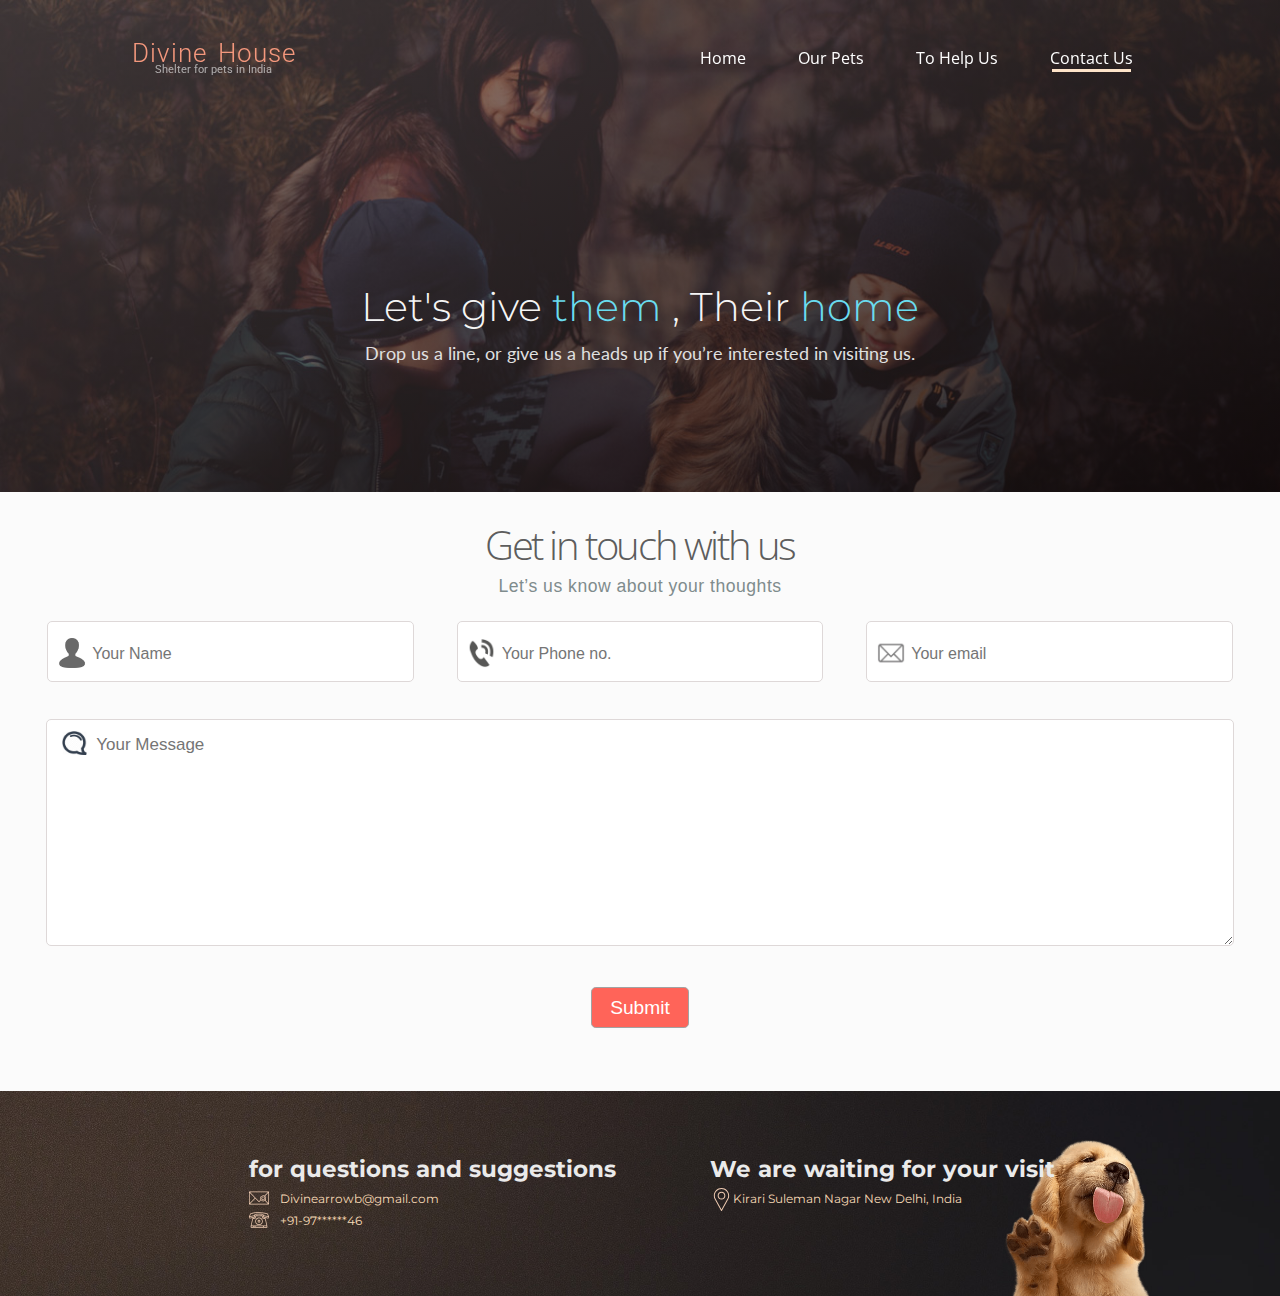
==== contact_us/contact_us.html @ d9075e63 "Add files via upload" ====
<!DOCTYPE html>
<html lang="en">

<head>
    <meta charset="UTF-8">
    <meta name="viewport" content="width=device-width, initial-scale=1.0">
    <title>contact</title>
    <link href="https://fonts.googleapis.com/css?family=Lato|Montserrat|Roboto|Ubuntu|Open+Sans|Slabo+27px" rel="stylesheet">
    <link rel="stylesheet" href="contact_us.css">
    <link rel="stylesheet" href="../nav/nav.css">
    <link rel="stylesheet" href="../fotter/fotter.css">


</head>

<body>


    <!-- header -->

    <header>
        <div class="navbar">
            <div class="logo">
                <h3>Divine House</h3>
                <p>Shelter for pets in India</p>
            </div>

            <nav>
                <div class="nav_container">
                    <a href="../index.html">Home</a>
                    <a href="../ourpets/ourpet.html">our pets</a>
                    <a href="#">to help us</a>
                    <a href="#" class="active_nav">contact us</a>
                </div>
            </nav>

            <div class="menu noSelect">
                <span></span>
                <span></span>
                <span></span>
            </div>

        </div>
    </header>

    <!--contact Us-->
    <section id="contact">
        <div class="contact_up">
            <div class="contact_up_txt">
                <h2>Let's give <span>them</span> , Their <span>home</span> </h2>
                <p>Drop us a line, or give us a heads up if you’re interested in visiting us.</p>
            </div>
        </div>


        <div class="contact_container">
            <h2>Get in touch with us</h2>
            <p>Let’s us know about your thoughts</p>
            <form>
                <div class="contact_container_info">
                    <div class="contact_container_name info">
                        <img src="images/contact.png" alt="name icon">
                        <input type="text" name="name" required="" placeholder="Your Name">
                    </div>
                    <div class="contact_container_phone info">
                        <img src="images/phone.png" alt="phone icon">
                        <input type="text" required="" placeholder="Your Phone no.">
                    </div>
                    <div class="contact_container_email info">
                        <img src="images/Email-Icon.png" alt="email icon">
                        <input type="email" required="" placeholder="Your email">
                    </div>
                </div>
                <div class="contact_container_message">
                    <img src="images/Speech-256.png" alt="message icon">
                    <textarea name="Message" cols="30" rows="10" placeholder="Your Message"></textarea>
                </div>
                <button type="submit">Submit</button>
            </form>
        </div>



    </section>

    <fotter id="fotter">
        <div class="fotter_container">
            <div class="fotter_contact">
                <h6>for questions and suggestions</h6>
                <div class="fotter_content mail">
                    <img id="mail" src="" alt="mailid">
                    <p>Divinearrowb@gmail.com</p>
                </div>

                <div class="fotter_content phone">
                    <img id="phone" src="" alt="phone number">
                    <p>+91-97******46</p>
                </div>
            </div>
            <div class="fotter_adress">
                <h6>We are waiting for your visit</h6>
                <div class="adress">
                    <img id="location" src="" alt="Location Image">
                    <p>Kirari Suleman Nagar New Delhi, India</p>
                </div>
            </div>
        </div>
        <img id="fotter_dog" src="images/fotter_dog.png" alt="fotter Dog img">
    </fotter>

    <script src="../nav/nav.js"></script>
</body>

</html>
---- contact_us/contact_us.css ----
* {
    padding: 0;
    margin: 0;
}

.contact_up {
    background-image: linear-gradient(to right bottom, rgba(125, 121, 121, 0.35), rgba(13, 8, 8, 0.75)), url(images/background.jpg);
    background-position: top;
    background-size: cover;
    background-repeat: no-repeat;
}

.contact_up_txt {
    padding-top: 22%;
    padding-bottom: 10%;
}

.contact_up_txt h2 {
    font-family: 'montserrat', sans-serif;
    color: whitesmoke;
    font-size: 2.5rem;
    font-weight: 300;
    margin-bottom: 12px;
    text-align: center;
}

.contact_up_txt h2 span {
    color: #6adcef;
}

.contact_up_txt p {
    text-align: center;
    color: #e0e0e0;
    font-size: 1.1rem;
    font-family: 'lato', sans-serif;
}

.contact_container {
    padding: 2%;
    background-color: rgba(244, 244, 244, 0.33);
}

.contact_container h2 {
    color: #5d5d5d;
    text-align: center;
    font-family: 'Open Sans', sans-serif;
    letter-spacing: -2.4px;
    font-weight: 300;
    font-size: 2.5rem;
}

.contact_container p {
    text-align: center;
    color: #7f8c8d;
    padding: 0;
    font-size: 1.1rem;
    font-family: 'loto', sans-serif;
    letter-spacing: 0.5px;
    margin-top: 0.3%;
    margin-bottom: 2%;
}

.contact_container_info {
    margin: auto;
    margin-bottom: 3%;
    text-align: center;
}

.info {
    display: inline-block;
    position: relative;
    width: 30%;
}

.info img {
    position: absolute;
    width: 8%;
    left: 3%;
    top: 28%;
}

.info input {
    width: 82%;
    border: 1px solid #ded8d8;
    border-radius: 5px;
    font-size: 1rem;
    font-family: sans-serif;
    line-height: 1.15;
    padding: 6% 5% 5% 12%;
}

.info:not(:first-child) {
    margin-left: 3%
}

.contact_container_message {
    text-align: center;
    position: relative;
}

.contact_container_message img {
    position: absolute;
    width: 2%;
    left: 3%;
    top: 5%;
}

.contact_container_message textarea {
    width: 88.5%;
    border: 1px solid #ded8d8;
    border-radius: 5px;
    font-size: 17px;
    font-family: sans-serif;
    line-height: 1.15;
    padding: 1.2% 4%;
}

.contact_container form button {
    padding: 0.7% 1.5%;
    font-size: 1.2rem;
    border: 1px solid #a2a2a2;
    border-radius: 0.3rem;
    background-color: #ff6459;
    margin-left: 89%;
    cursor: pointer;
    display: block;
    margin: auto;
    margin-top: 3%;
    margin-bottom: 3%;
    color: white;
    transition: all 0.5s;
}

.contact_container form button:hover {
    background-color: #7dcc7f;
    color: #f7f7f7;
    border-color: #f7f7f7;
    box-shadow: 2px 2px 14px 2px #b1b1b1bd;
}

/*  responsive  */

/* max width formobile is 600px & max width for tablet is 1024px*/

@media only screen and (min-width:280px) and (max-width:1024px) {
    /* Banner Content */
    .contact_up_txt {
        padding-top: 36%;
    }
    .contact_up_txt h2 {
        font-size: 2rem;
        padding: 0px 10%;
    }
    .contact_up_txt p {
        font-size: 0.65rem;
    }
    .contact_container h2 {
        letter-spacing: -0.9px;
        font-size: 1.85rem;
    }
    .contact_container p {
        font-size: 0.8rem;
        margin-bottom: 1.4rem;
    }
    .info {
        display: block;
        width: 100%;
        margin-top: 3%;
    }
    .info img {
        width: 6%;
        left: 5%;
        top: 33%;
    }
    .contact_container_message img {
        width: 5%;
        left: 50px;
        top: 9%;
    }
    .info:not(:first-child) {
        margin-left: 0px;
    }
    .contact_container_message textarea {
        padding: 4.2% 13%;
    }
    .contact_container_message textarea {
        width: 72.5%;
    }
    .contact_container form button {
        display: block;
        margin: auto;
        margin-top: 4%;
        margin-bottom: 4%;
    }
}



@media only screen and (min-width: 280px) and (max-width: 615px) {
    .contact_container_message img {
        left: 18px;
        width: 6%;
        left: 20px;
        top: 6%;
    }

    /*= changing image =*/
    .contact_up {
        background-image: linear-gradient(to right bottom, rgba(125, 121, 121, 0.35), rgba(13, 8, 8, 0.75)), url(images/background_low.jpg);
    }
}
---- nav/nav.css ----
/* nav styling for all */

/*-- NAV --*/

.navbar {
    position: fixed;
    top: 0px;
    left: 0px;
    width: 100%;
    padding-top: 3%;
    transition: all 0.3s;
    z-index: 1000;
    transition: all 0.3s;
}

.logo {
    font-family: 'Roboto', sans-serif;
    cursor: pointer;
    float: left;
    margin-left: 10.3%;
    text-decoration: none;
    transition: all 0.3s;
}

.logo h3 {
    text-transform: capitalize;
    text-decoration: none;
    color: #f4987d;
    font-size: 1.6rem;
    letter-spacing: 1px;
    word-spacing: 4px;
    font-weight: 300;
    cursor: pointer;
    transition: all 0.3s ease-out;
}

.logo p {
    color: rgba(244, 244, 244, 0.63);
    font-size: 11px;
    text-align: center;
    margin-top: -3%;
    transition: all 0.3s ease-out;
    text-decoration: none;
}

.logo:hover > h3 {
    color: #ef7272;
}

.logo:hover > p {
    color: #68b0f1;
}

nav {
    float: right;
    margin-top: 0.7%;
    margin-right: 11.5%;
    transition: all 0.3s;
}

nav a {
    text-decoration: none;
    color: white;
    margin-left: 3rem;
    display: inline-block;
    text-transform: capitalize;
    font-family: 'Open Sans', sans-serif;
    text-decoration: underline;
    text-decoration-color: transparent;
    text-underline-position: under;
    transition: all 0.2s;
}

nav a:first-child {
    margin-left: 0%;
}

nav a:hover {
    text-decoration: underline;
    text-decoration-color: #f45151;
    color: rgb(245, 172, 172);
}

.active_nav {
    text-decoration: none !important;
}

.active_nav:after {
    content: ' ';
    height: 2.6px;
    background: #fee4c9;
    display: block;
    margin-top: 2%;
    width: 95%;
    margin: auto;
    transition: all 0.2s;
}

.active_nav:hover {
    text-decoration: none !important;
}

a:hover:after {
    background: #f45151;
}




/* anim starter */

.activeNavbar {
    padding-top: 0.8% !important;
    padding-bottom: 0.8% !important;
    background: #2d2322;
    /* Old browsers */
    background: -moz-linear-gradient(left, #44352d 0%, #2d2322 50%, #1a1a1c 100%);
    /* FF3.6-15 */
    background: -webkit-linear-gradient(left, #44352d 0%, #2d2322 50%, #1a1a1c 100%);
    /* Chrome10-25,Safari5.1-6 */
    background: linear-gradient(to right, #44352d 0%, #2d2322 50%, #1a1a1c 100%);
    /* W3C, IE10+, FF16+, Chrome26+, Opera12+, Safari7+ */
    filter: progid:DXImageTransform.Microsoft.gradient( startColorstr='#44352d', endColorstr='#1a1a1c', GradientType=1);
    /* IE6-9 */
}

.activeLogo {
    margin-left: 4%;
}

.activeNav {
    margin-right: 6%;
}

@media only screen and (min-width:280px) and (max-width:1024px) {
    /* logo */
    .logo {
        margin-left: 5.3%;
    }
    .logo h3 {
        font-size: 1.5rem;
    }
    .logo p {
        font-size: 11px;
    }
    nav {
        margin-right: 5.5%;
    }
}



@media only screen and (min-width:280px) and (max-width:800px) {
    nav {
        visibility: hidden;
    }

    .navbar {
        padding-top: 2.5% !important;
        padding-bottom: 2.5% !important;
    }

    .logo {
        margin-left: 4% !important;
    }

    /* = = =  Menu = = = */
    .menu {
        width: 40px;
        position: fixed;
        right: 0px;
        cursor: pointer;
        margin: 10px 30px 2px 0px;
        z-index: 1000;
    }

    .noSelect {
        -webkit-tap-highlight-color: rgba(255, 255, 255, 0);
        tap-highlight-color: rgba(255, 255, 255, 0);
    }
    .menu span {
        width: 100%;
        height: 4px;
        display: block;
        /*background-color: #ef3131;   red */
        background-color: #d17a61;
        margin: 0px;
        border-radius: 5px;
        transition: all 0.35s;
    }
    .menu span:nth-child(2) {
        width: 60%;
        margin: 6px 0px;
        transition: all 0.45s cubic-bezier(0.58, -1, 0.25, 1);
    }
    .menu span:last-child {
        width: 85%;
        margin: 6px 0px;
        transition: all 0.35s;
    }
    .menu:hover span:nth-child(2) {
        width: 100%;
    }
    .menu:hover span:last-child {
        width: 100%;
    }
    .activeMenu span:first-child {
        transform: translate(0%, 260%) rotate(40deg);
        width: 100%;
    }
    .activeMenu span:nth-child(2) {
        opacity: 0;
        margin-left: 120%;
        width: 100%;
    }
    .activeMenu span:last-child {
        transform: translate(0%, -260%) rotate(-40deg);
        width: 100%;
    }
    .activeMenu:hover span:last-child {
        width: 100%;
    }
    nav {
        position: fixed;
        top: 0%;
        transform: translateX(100%);
        width: 100%;
        height: 100vh;
        background-color: rgba(20, 8, 4, 0.96);
        float: none;
        margin-right: 0px;
        margin-top: 0px;
        z-index: 500;
        visibility: hidden;
        opacity: 0;
        transition: all 0.3s 0.1s cubic-bezier(0.4, 0, 1, 1);
        ;
    }
    .navOnOff {
        visibility: visible;
        opacity: 1;
        transform: translateX(0%);
    }
    .nav_container {
        position: relative;
        top: 50%;
        transform: translateY(-50%);
    }
    nav a:first-child {
        border-top: 2px solid white;
    }
    nav a {
        text-decoration: none;
        color: white;
        margin: 0px;
        display: block;
        text-align: center;
        font-size: 25px;
        padding: 5px 0;
        border-bottom: 2px solid white;
        text-transform: uppercase;
        background-color: #140703;
        background-size: 100%;
        transition: all 0.3s ease-out;
    }
    nav a:hover {
        text-decoration: none;
        background-color: #690404;
        color: white;
        background-size: 0% 200%;
    }
    .active_nav {
        text-decoration: none !important;
    }
    .active_nav:after {
        display: none;
    }
    /*== menu over ==*/
}





@media only screen and (min-width:280px) and (max-width:480px) {
    /* nav */
    .logo h3 {
        font-size: 20px;
    }
    .logo p {
        font-size: 9px;
    }
    .menu {
        margin: 4px 20px 2px 0px !important;
    }
    .activeNavbar {
        box-shadow: 0px 2px 20px -1px rgba(28, 28, 28, 0.82);
    }
}
---- fotter/fotter.css ----
/*- - - - Fotter - - - -*/

#fotter {
    display: block;
    background: url('images/background-color.jpg') no-repeat left;
    background-size: cover;
    position: relative;
    font-family: "montserrat", sans-serif;
}

.fotter_container {
    width: 782px;
    margin: auto;
    padding: 5% 0px;
}

.fotter_contact {
    width: 435px;
    display: inline-block;
}

.fotter_contact h6,
.fotter_adress h6 {
    color: #eaeaea;
    font-size: 23px;
    display: inline-block;
    margin-bottom: 5px;
}

.fotter_content {
    line-height: 30px;
}

#mail {
    content: url("svgicons/mail.svg");
}

#phone {
    content: url("svgicons/telephone.svg");
}

#location {
    content: url("svgicons/location.svg");
}

#fotter_dog {
    content: url("images/fotter_dog.png");
}

.fotter_contact img {
    width: 20px;
    display: inline-block;
    float: left;
    margin-right: 2.5%;
}

.fotter_content p,
.fotter_adress p {
    color: #f7dab6;
    font-size: 12px;
    line-height: 22px;
}

.fotter_adress {
    display: inline-block;
    position: absolute;
    margin-left: 2%;
    z-index: 100;
}


.fotter_adress img {
    width: 23px;
    float: left;
}

#fotter #fotter_dog {
    width: 150px;
    position: absolute;
    bottom: 0px;
    right: 10%;
    z-index: 3;
}




/*  responsive  */

@media only screen and (min-width:280px) and (max-width:1024px) {
    /* fotter */
    .fotter_container {
        width: 690px;
        padding: 3.5% 0px;
    }
    .fotter_contact {
        width: 344px;
    }
    .fotter_contact h6 {
        font-size: 20px;
        letter-spacing: 1px;
        margin-bottom: 2%;
    }

    .fotter_contact img {
        width: 24px;
    }
    .fotter_content p {
        font-size: 14px;
        margin-top: 1%
    }
    .fotter_content {
        line-height: 26px;
    }
    .fotter_adress {
        margin-left: 2%;
    }
    .fotter_adress h6 {
        font-size: 23px;
        margin-bottom: 2%;
    }
    .fotter_adress img {
        width: 23px;
    }
    .fotter_adress p {
        line-height: 20px;
        font-size: 14px;
    }
    #fotter #fotter_dog {
        width: 130px;
        right: 8%;
    }
}

@media only screen and (min-width:280px) and (max-width:800px) {

    /* fotter */
    .fotter_container {
        width: 404px;
        padding: 3.5% 0px;
        margin: auto;
    }
    .fotter_contact {
        width: 218px;
    }
    .fotter_contact h6 {
        font-size: 12px;
        letter-spacing: 1px;
        margin-bottom: 2%;
    }
    .fotter_content {
        line-height: 26px;
    }
    .fotter_contact img {
        width: 18px;
    }
    .fotter_content p {
        font-size: 10px;
        margin-top: 1%;
        line-height: 22px;
    }
    .fotter_adress h6 {
        font-size: 12px;
        margin-top: 1%;
        margin-bottom: 7%;
    }
    .fotter_adress img {
        width: 23px;
    }
    .fotter_adress p {
        line-height: 11px;
        font-size: 9px;
    }
    #fotter #fotter_dog {
        width: 105px;
        right: 5%;
    }

}

@media only screen and (min-width:280px) and (max-width:600px) {
    /* fotter */
    #fotter {
        background-image: url('images/background-color_low.jpg');
    }
    #fotter #fotter_dog {
        width: 88px;
        right: 3%;
    }
    .fotter_container {
        width: 400px;
    }
    #fotter_dog {
        content: url('images/fotter_dog_low.png');
    }
}

@media only screen and (min-width:280px) and (max-width:480px) {
    /* fotter */
    .fotter_container {
        width: 312px;
    }
    .fotter_contact {
        width: 170px;
    }
    .fotter_contact h6 {
        font-size: 9px;
    }
    .fotter_contact img {
        width: 14px;
    }
    .fotter_content p {
        font-size: 7px;
        margin-top: 1%;
        line-height: 16px;
    }

    .fotter_adress h6 {
        font-size: 9px;
        margin-top: 5%;
        margin-bottom: 5%;
    }
    .fotter_adress p {
        line-height: 8px;
        font-size: 6px;
    }
    #fotter #fotter_dog {
        width: 66px;
    }
    .fotter_adress img {
        width: 15px;
    }
}
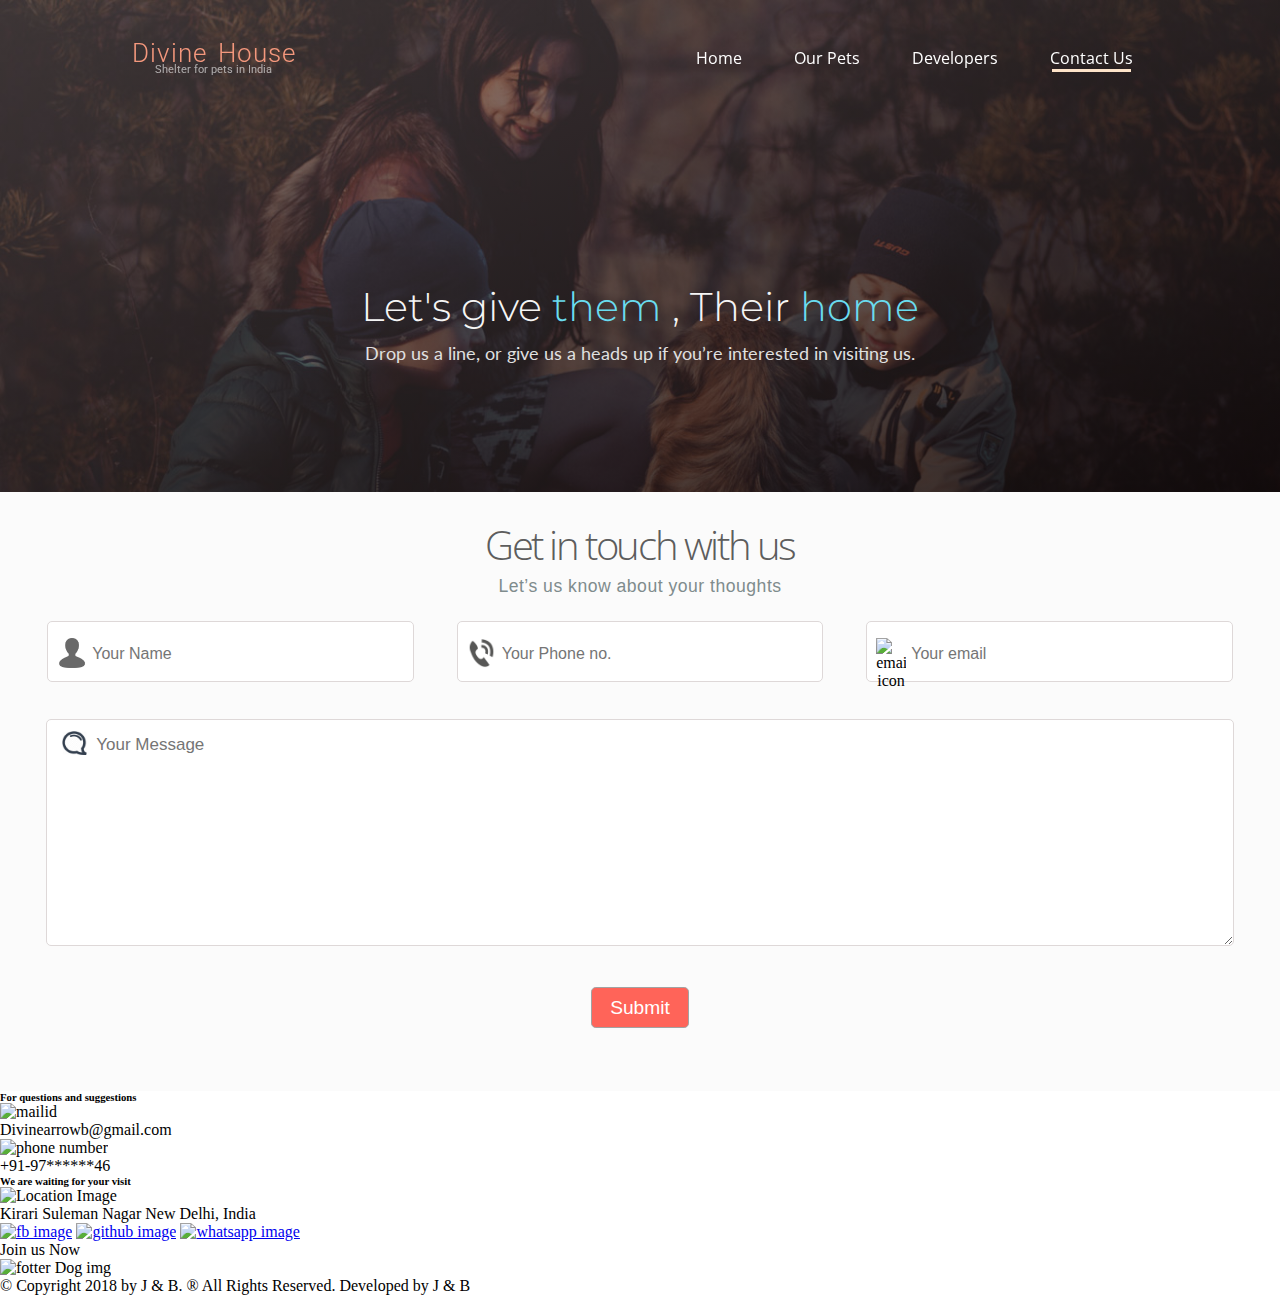
==== commit a18b06b5: "Update contact_us.html" ====
--- a/contact_us/contact_us.html
+++ b/contact_us/contact_us.html
@@ -1,10 +1,11 @@
-<!DOCTYPE html>
+﻿<!DOCTYPE html>
 <html lang="en">
 
 <head>
     <meta charset="UTF-8">
     <meta name="viewport" content="width=device-width, initial-scale=1.0">
-    <title>contact</title>
+    <title>Divine Shelter</title>
+    <link rel="shortcut icon" href="../home/images/brown_in_white.ico" type="image/x-icon">
     <link href="https://fonts.googleapis.com/css?family=Lato|Montserrat|Roboto|Ubuntu|Open+Sans|Slabo+27px" rel="stylesheet">
     <link rel="stylesheet" href="contact_us.css">
     <link rel="stylesheet" href="../nav/nav.css">
@@ -20,16 +21,18 @@
 
     <header>
         <div class="navbar">
-            <div class="logo">
-                <h3>Divine House</h3>
-                <p>Shelter for pets in India</p>
-            </div>
+            <a href="#">
+                <div class="logo">
+                    <h3>Divine House</h3>
+                    <p>Shelter for pets in India</p>
+                </div>
+            </a>
 
             <nav>
                 <div class="nav_container">
                     <a href="../index.html">Home</a>
                     <a href="../ourpets/ourpet.html">our pets</a>
-                    <a href="#">to help us</a>
+                    <a href="../developers/developers.html">Developers</a>
                     <a href="#" class="active_nav">contact us</a>
                 </div>
             </nav>
@@ -86,7 +89,7 @@
     <fotter id="fotter">
         <div class="fotter_container">
             <div class="fotter_contact">
-                <h6>for questions and suggestions</h6>
+                <h6>For questions and suggestions</h6>
                 <div class="fotter_content mail">
                     <img id="mail" src="" alt="mailid">
                     <p>Divinearrowb@gmail.com</p>
@@ -105,8 +108,16 @@
                 </div>
             </div>
         </div>
-        <img id="fotter_dog" src="images/fotter_dog.png" alt="fotter Dog img">
+        <div id="follow">
+            <a href="https://www.facebook.com/janardan.prajapati.1690" target="_blank"><img src="../fotter/images/fb.png" alt="fb image"></a>
+            <a href="https://github.com/janardan96" target="_blank"><img src="../fotter/images/github.png" alt="github image"></a>
+            <a href="https://chat.whatsapp.com/GJakEW2jadA7jqrAnPvILX" target="_blank"><img src="../fotter/images/whatsapp.png" alt="whatsapp image"></a>
+            <p>Join us Now</p>
+        </div>
+        <img id="fotter_dog" src="#" alt="fotter Dog img">
     </fotter>
+    <p id="copyright">&copy; Copyright 2018 by J & B. &reg; All Rights Reserved. Developed by J & B</p>
+  
 
     <script src="../nav/nav.js"></script>
 </body>
